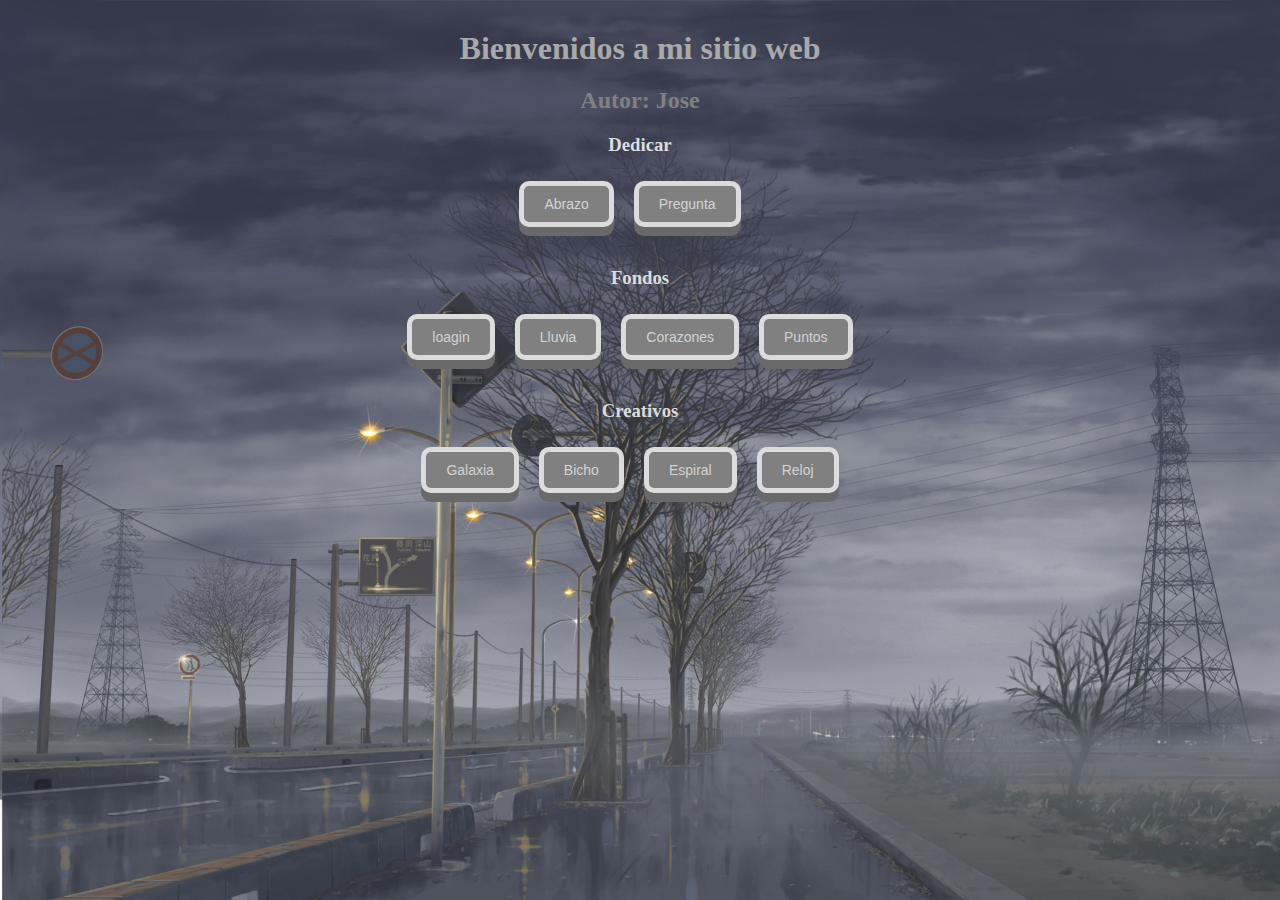
==== index.html @ 63611f39 "add fuentes" ====
<!DOCTYPE html>
<html lang="en">
<head>
    <meta charset="UTF-8">
    <meta http-equiv="X-UA-Compatible" content="IE=edge">
    <meta name="viewport" content="width=device-width, initial-scale=1.0">
    <title>Mi mundo</title>
    <link rel="stylesheet" href="css/index.css">
</head>
<body>
    
    <body class="fondo"></body>

    <section class="container">
    </section>
  
    
    <h1>Bienvenidos a mi sitio web</h1>
    <h2>Autor: Jose</h2>
    
    <h3>Dedicar</h3>
        <ul class="lista">
            <button class="boto1"><li><a href="abrazo.html" class="rayas" style=" color: rgb(211, 211, 211);">Abrazo</a></li></button>
            <button class="boto1"><li><a href="pregunta.html" class="rayas" style=" color: rgb(211, 211, 211);">Pregunta</a></li></button>
        </ul>
        
    <h3>Fondos</h3>
        <ul class="lista">
            <button class="boto1"><li><a href="loagin.html" class="rayas" style=" color: rgb(211, 211, 211);">loagin</a></li></button>
            <button class="boto1"><li><a href="lluvia.html" class="rayas" style=" color: rgb(211, 211, 211);">Lluvia</a></li></button>
            <button class="boto1"><li><a href="corazones.html" class="rayas" style=" color: rgb(211, 211, 211);">Corazones</a></li></button>
            <button class="boto1"><li><a href="puntos.html" class="rayas" style=" color: rgb(211, 211, 211);">Puntos</a></li></button>
        </ul>
    
    <h3>Creativos</h3>
        <ul class="lista">
            <button class="boto1"><li><a href="galaxia.html" class="rayas" style=" color: rgb(211, 211, 211);">Galaxia</a></li></button>
            <button class="boto1"><li><a href="bicho.html" class="rayas" style=" color: rgb(211, 211, 211);">Bicho</a></li></button>
            <button class="boto1"><li><a href="espiral.html" class="rayas" style=" color: rgb(211, 211, 211);">Espiral</a></li></button> 
            <button class="boto1"><li><a href="reloj.html" class="rayas" style=" color: rgb(211, 211, 211);">Reloj</a></li></button>       
        </ul>
    
        <script src="js/index.js"></script>
        
</body>
</html>
---- css/index.css ----
body {
    background-color:  rgb(192, 192, 192);
}
.boto1 {
    list-style: none; /* Para quitar el boton de inicio en los link */
    display: inline-block; 
    padding: 10px 20px; 
    font-size: 14px; /* Se establece el tamaño de la fuente */
    cursor: pointer; 
    text-align: center; 
    text-decoration: none; 
    outline: none; 
    color: rgb(225, 0, 0); /* El puento del boton */
    background-color: rgb(128, 128, 128); /* Color del fondo del boton */
    border: none; /* Se le hace un color de borde dependiendo de los siguientes datos, ej {2px solid red) se utilizaria sin las comillas */
    border-radius: 15px;/* Cambia las esquinas rodondeandolo */
 
    box-shadow: 0 9px rgb(105, 105, 105); /* Sombra del boton */
    margin-right: 20px; /* separar los botones */

    border-radius: 10px;
    border: 5px solid rgb(220, 220, 220);
    margin-top: 5px;
}
button:hover {
    border-radius: 8px;
    border: 8px double rgb(105, 105, 105);
    box-shadow: 0 0 10px rgb(255, 255, 255), 0 0 15px rgb(220, 220, 220), 0 0 20px rgb(105, 105, 105);
}
a {
    text-decoration: none;
}
.lista { /* Para centar el boton */
    font-size: 1.6em;
    font-weight: 900;
    font-family: Verdana, Geneva, Tahoma, sans-serif;
    display: flex;
    margin: 20px;
    justify-content: center;
    align-items: center;
}
h1, h2 {
    text-align: center;
}
h1 {
    color: rgb(169, 169, 169);
    display: flex;
   justify-content: center;
   padding-top: 30px;
}
h2 {
     color: rgb(128, 128, 128);
     display: flex;
   justify-content: center;
   padding-top: 20px;
}
h3 {
    color: rgb(220, 220, 220);
    display: flex;
   justify-content: center;
   padding-top: 20px;
    }


/* Decoracion de la lluvia de mi pagina web */
* {
    margin: 0;
    padding: 0;
    box-sizing: border-box;
}
.fondo {
    background-image: url(../img/paisaje.jpg);
    background-repeat: no-repeat;
    background-attachment: fixed;
    background-size: cover;
    background-position-y: bottom;  
}
.container {
    position: absolute;
    width: 100%;
    /* height: 100%; */
    /* animation: vapour 2s linear infinite;  */
}
/* @keyframes vapour {
    0%, 100% {
        backdrop-filter: blur(0);
    }
    50% {
        backdrop-filter: blur(2px);
    }
} */
.container i {
    position: absolute;
    width: 2px;
    height: 10px;
    top: -10px;
    background: #d3d3d3;
    animation: rain linear infinite;
}
@keyframes rain {
    0% {
        top: -10px;
    }
    100% {
        top: 110vh;
    }
}
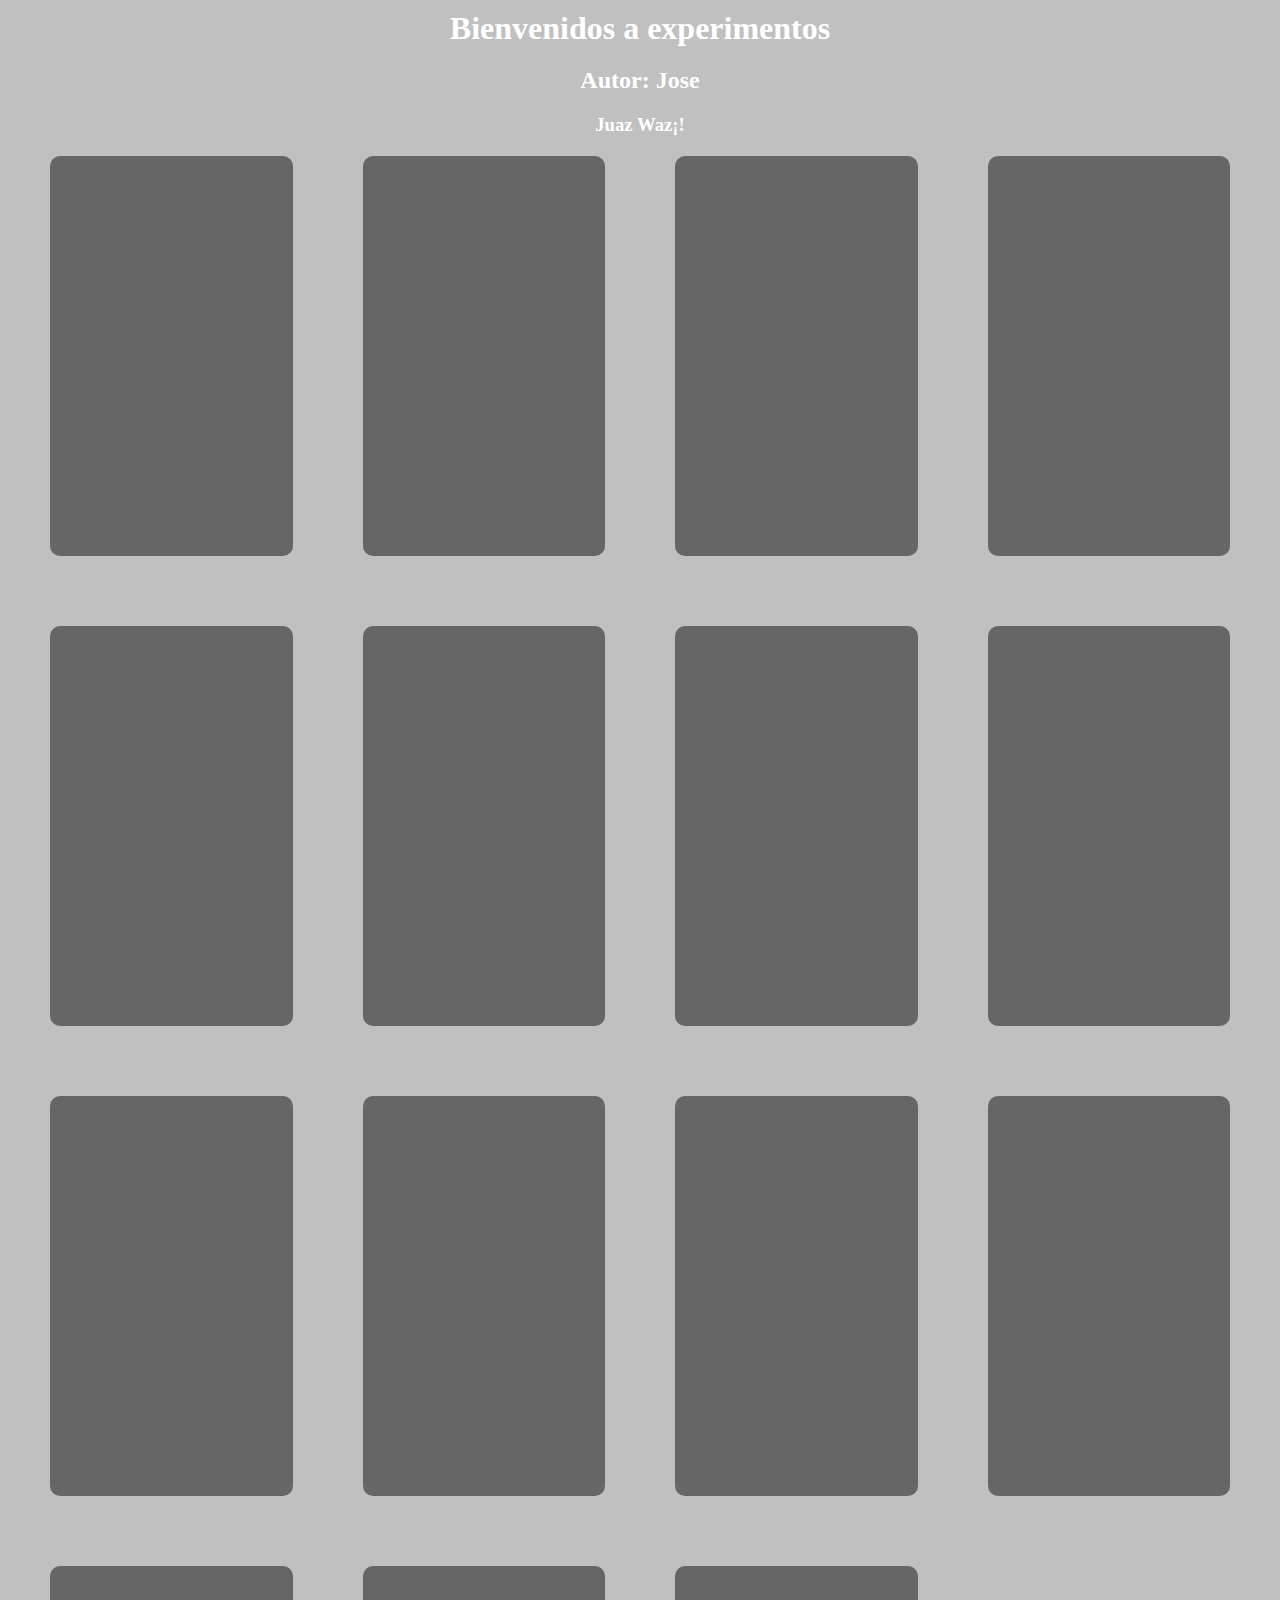
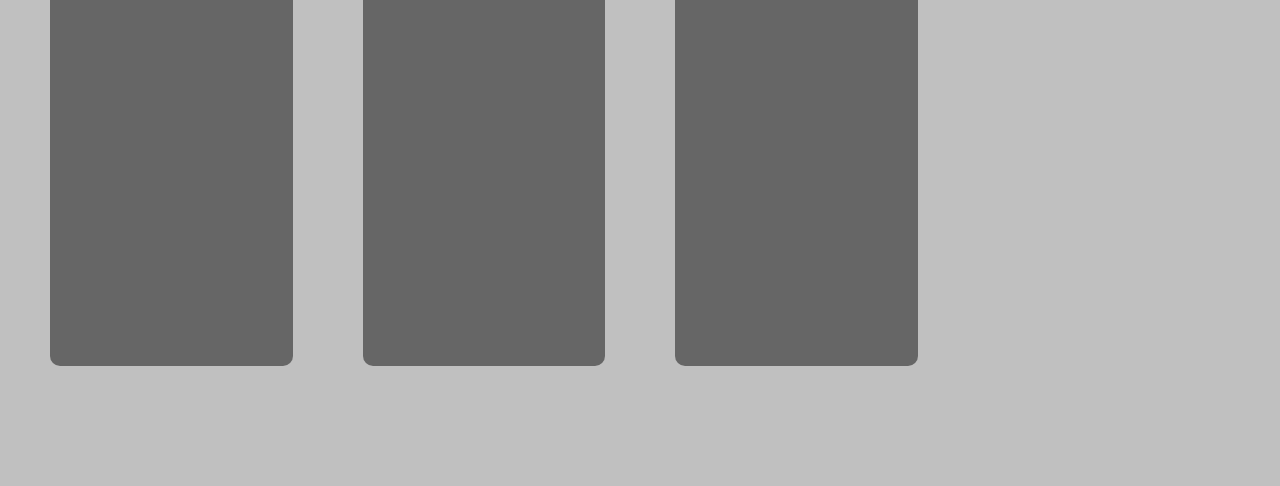
==== commit 8e7091c2: "cambios full" ====
--- a/index.html
+++ b/index.html
@@ -4,41 +4,74 @@
     <meta charset="UTF-8">
     <meta http-equiv="X-UA-Compatible" content="IE=edge">
     <meta name="viewport" content="width=device-width, initial-scale=1.0">
-    <title>Mi mundo</title>
+    <title>Mi sitio web</title>
     <link rel="stylesheet" href="css/index.css">
+    <link rel="preconnect" href="https://fonts.googleapis.com">
+<link rel="preconnect" href="https://fonts.gstatic.com" crossorigin>
+<link href="https://fonts.googleapis.com/css2?family=Poppins:wght@600;700&display=swap" rel="stylesheet">
 </head>
 <body>
-    
-    <body class="fondo"></body>
+  
+    <!-- <body class="fondo"></body> --> <!-- la imagen -->
+    <section class="container"></section> <!-- la animacion de la lluvia -->
 
-    <section class="container">
-    </section>
-  
-    
-    <h1>Bienvenidos a mi sitio web</h1>
-    <h2>Autor: Jose</h2>
-    
-    <h3>Dedicar</h3>
-        <ul class="lista">
-            <button class="boto1"><li><a href="abrazo.html" class="rayas" style=" color: rgb(211, 211, 211);">Abrazo</a></li></button>
-            <button class="boto1"><li><a href="pregunta.html" class="rayas" style=" color: rgb(211, 211, 211);">Pregunta</a></li></button>
-        </ul>
-        
-    <h3>Fondos</h3>
-        <ul class="lista">
-            <button class="boto1"><li><a href="loagin.html" class="rayas" style=" color: rgb(211, 211, 211);">loagin</a></li></button>
-            <button class="boto1"><li><a href="lluvia.html" class="rayas" style=" color: rgb(211, 211, 211);">Lluvia</a></li></button>
-            <button class="boto1"><li><a href="corazones.html" class="rayas" style=" color: rgb(211, 211, 211);">Corazones</a></li></button>
-            <button class="boto1"><li><a href="puntos.html" class="rayas" style=" color: rgb(211, 211, 211);">Puntos</a></li></button>
-        </ul>
-    
-    <h3>Creativos</h3>
-        <ul class="lista">
-            <button class="boto1"><li><a href="galaxia.html" class="rayas" style=" color: rgb(211, 211, 211);">Galaxia</a></li></button>
-            <button class="boto1"><li><a href="bicho.html" class="rayas" style=" color: rgb(211, 211, 211);">Bicho</a></li></button>
-            <button class="boto1"><li><a href="espiral.html" class="rayas" style=" color: rgb(211, 211, 211);">Espiral</a></li></button> 
-            <button class="boto1"><li><a href="reloj.html" class="rayas" style=" color: rgb(211, 211, 211);">Reloj</a></li></button>       
-        </ul>
+    <div class="main-page"> 
+        <h1 class="titulo">Bienvenidos a experimentos</h1>
+        <h2 class="titulo">Autor: Jose</h2>
+        <h3 class="titulo">Juaz Waz¡!</h3>
+
+        <div class="main-content">
+            <!-- <header class="box"> -->
+            <article class="article article-1">
+                <div class="style-img style-content"><a class="style-content" href="abrazo.html"></a></div>
+            </article>
+            <article class="article article-2">
+                <div class="style-img style-content"><a class="style-content" href="corazones.html"></a></div>
+            </article>
+            <article class="article article-3">
+                <div class="style-img style-content"><a class="style-content" href="pregunta.html"></a></div>
+            </article>
+            <article class="article article-4">
+                <div class="style-img style-content"><a class="style-content" href="bicho.html"></a></div>
+            </article>
+            <article class="article article-5">
+                <div class="style-img style-content"><a class="style-content" href="espiral.html"></a></div>
+            </article>
+            <article class="article article-6">
+                <div class="style-img style-content"><a class="style-content" href="lluvia.html"></a></div>
+            </article>
+            <article class="article article-7">
+                <div class="style-img style-content"><a class="style-content" href="loagin.html"></a></div>
+            </article>
+            <article class="article article-8">
+                <div class="style-img style-content"><a class="style-content" href="puntos.html"></a></div>
+            </article>
+            <article class="article article-9">
+                <div class="style-img style-content"><a class="style-content" href="reloj.html"></a></div>
+            </article>
+            <article class="article article-10">
+                <div class="style-img style-content"><a class="style-content" href="galaxia.html"></a></div>
+            </article>
+            <article class="article article-11">
+                <div class="style-img style-content"><a class="style-content" href=""></a></div>
+            </article>
+            <article class="article article-12">
+                <div class="style-img style-content"><a class="style-content" href=""></a></div>
+            </article>
+            <article class="article article-13">
+                <div class="style-img style-content"><a class="style-content" href=""></a></div>
+            </article>
+            <article class="article article-14">
+                <div class="style-img style-content"><a class="style-content" href=""></a></div>
+            </article>
+            <article class="article article-15">
+                <div class="style-img style-content"><a class="style-content" href=""></a></div>
+            </article>
+            <article class="article article-16">
+                <div class="style-img style-content"><a class="style-content" href=""></a></div>
+            </article>
+        </div>
+    </div>
     
         <script src="js/index.js"></script>
         
--- a/css/index.css
+++ b/css/index.css
@@ -1,4 +1,335 @@
+*{
+    padding: 0;
+    margin: 0;
+    box-sizing: border-box;
+}
+
+/* Estilos */
+.main-page {
+    grid-area: main-page;
+}
 body {
+    background-color: #000000;
+    width: 100%;
+    height: 100vh;
+    display: grid;
+    grid-template: "empty-left           main-page                   empty-right" /
+        minmax(50px, 1fr) minmax(200px, 1500px) minmax(50px, 1fr);
+
+}
+.titulo {
+    display: flex;
+    justify-content: center;
+    text-align: center;
+    padding: 10px;
+    color: white;
+}
+.main-content { /* sirve para volver mi contenedor en una cuadricula */
+    gap: 70px; /* el espacio entre contenedores */
+    margin-bottom: 50px; /* espacio entre la parte inferior con el contenido */
+    margin-top: 10px; /* espacio entre el header la imagen principal */
+    display: grid;
+    grid-template: "article-1 article-2 article-3 article-4"
+                    "article-5 article-6 article-7 article-8"
+                    "article-9 article-10 article-11 article-12"
+                    "article-13 article-14 article-15 article-16"
+                    "article-17 article-18 article-19 article-20"
+/*         "text-article-1 text-article-2 text-article-3"
+        "nuew-1 nuew-2 nuew-3"
+        "text-article-1-2 text-article-2-2 text-article-3-2" */;
+
+} 
+@media only screen and (max-width: 1200px) {
+    .box {
+        display: grid;
+        grid-template-columns: auto;
+    }
+
+    .main-content {
+        display: grid;
+        grid-template: "article-1 article-2 article-3"
+            /* "text-article-1 " */
+            "article-4 article-5 article-6"
+            "article-7 article-8 article-9"
+            "article-10 article-11 article-12"
+            "article-13 article-14 article-15"
+            "article-16 article-17 article-18"
+            "article-19 article-20 article-21"
+
+           /*  "text-article-2 "
+            "article-3"
+            "text-article-3"
+            "nuew-1 "
+            "text-article-1-2 "
+            "nuew-2"
+            "text-article-2-2"
+            "nuew-3"
+            "text-article-3-2"; */
+    }
+
+}
+@media only screen and (max-width: 900px) {
+    .box {
+        display: grid;
+        grid-template-columns: auto;
+    }
+
+    .main-content {
+        display: grid;
+        grid-template: "article-1 article-2"
+            /* "text-article-1 " */
+            "article-3 article-4"
+            "article-5 article-6"
+            "article-7 article-8"
+            "article-9 article-10"
+            "article-11 article-12"
+            "article-13 article-14"
+            "article-15 article-16"
+            "article-17 article-18"
+            "article-19 article-20"
+            "article-21 article-22"
+           /*  "text-article-2 "
+            "article-3"
+            "text-article-3"
+            "nuew-1 "
+            "text-article-1-2 "
+            "nuew-2"
+            "text-article-2-2"
+            "nuew-3"
+            "text-article-3-2"; */
+    }
+
+}
+@media only screen and (max-width: 600px) {
+    .box {
+        display: grid;
+        grid-template-columns: auto;
+    }
+
+    .main-content {
+        display: grid;
+        grid-template: "article-1 " auto
+            /* "text-article-1 " */
+            "article-2"
+            /* "text-article-2 " */
+            "article-3"
+            /* "text-article-3" */
+            "article-4"
+            "article-5"
+            "article-6"
+            "article-7"
+            "article-8"
+            "article-9"
+            "article-10"
+            "article-11"
+            "article-12"
+            "article-13"
+            "article-14"
+            "article-15"
+            "article-16"
+            "article-17"
+            "article-18"
+            "article-19"
+            "article-20"
+
+    }
+
+}
+.article {
+    border-radius: 10px;
+    height: 400px;
+    grid-area: article-1;
+}
+.article-1 {
+    grid-area: article-1;
+    border-radius: 10px;
+    background-color: rgb(64, 64, 64, .7);
+    background-image: url(../img/netflix_500x859.png);
+    background-size: cover; /* la imagen se ajusta para cubrir completamente el div */
+    background-repeat: no-repeat; /* para que no se repita la imagen */
+    background-position: center; /* centra la imagen en el contendor div */
+}
+.article-2 {
+    grid-area: article-2;
+    border-radius: 10px;
+    background-color: rgb(64, 64, 64, .7);
+    background-image: url(../img/disney_500x707.png);
+    background-size: cover; /* la imagen se ajusta para cubrir completamente el div */
+    background-repeat: no-repeat; /* para que no se repita la imagen */
+    background-position: center; /* centra la imagen en el contendor div */
+}
+
+.article-3 {
+    grid-area: article-3;
+    border-radius: 10px;
+    background-color: rgb(64, 64, 64, .7);
+    background-image: url(../img/game_of_thrones_480x800.png);
+    background-size: cover; /* la imagen se ajusta para cubrir completamente el div */
+    background-repeat: no-repeat; /* para que no se repita la imagen */
+    background-position: center; /* centra la imagen en el contendor div */
+}
+.article-4 {
+    grid-area: article-4;
+    border-radius: 10px;
+    background-color: rgb(64, 64, 64, .7);
+    background-image: url(../img/listas_500x889.png);
+    background-size: cover; /* la imagen se ajusta para cubrir completamente el div */
+    background-repeat: no-repeat; /* para que no se repita la imagen */
+    background-position: center; /* centra la imagen en el contendor div */
+}
+.article-5 {
+    grid-area: article-5;
+    border-radius: 10px;
+    background-color: rgb(64, 64, 64, .7);
+    background-image: url(../img/colores_500x889.png);
+    background-size: cover; /* la imagen se ajusta para cubrir completamente el div */
+    background-repeat: no-repeat; /* para que no se repita la imagen */
+    background-position: center; /* centra la imagen en el contendor div */
+}
+.article-6 {
+    grid-area: article-6;
+    border-radius: 10px;
+    background-color: rgb(64, 64, 64, .7);
+    background-image: url(../img/margin_367x584.png);
+    background-size: cover; /* la imagen se ajusta para cubrir completamente el div */
+    background-repeat: no-repeat; /* para que no se repita la imagen */
+    background-position: center; /* centra la imagen en el contendor div */
+}
+.article-7 {
+    grid-area: article-7;
+    border-radius: 10px;
+    background-color: rgb(64, 64, 64, .7);
+    background-image: url(../img/catalogo_500x820.png);
+    background-size: cover; /* la imagen se ajusta para cubrir completamente el div */
+    background-repeat: no-repeat; /* para que no se repita la imagen */
+    background-position: center; /* centra la imagen en el contendor div */
+}
+.article-8 {
+    grid-area: article-8;
+    border-radius: 10px;
+    background-color: rgb(64, 64, 64, .7);
+    background-image: url(../img/tabla_500x818.png);
+    background-size: cover; /* la imagen se ajusta para cubrir completamente el div */
+    background-repeat: no-repeat; /* para que no se repita la imagen */
+    background-position: center; /* centra la imagen en el contendor div */
+}
+.article-9 {
+    grid-area: article-9;
+    border-radius: 10px;
+    background-color: rgb(64, 64, 64, .7);
+    background-image: url(../img/formulario_500x809.png);
+    background-size: cover; /* la imagen se ajusta para cubrir completamente el div */
+    background-repeat: no-repeat; /* para que no se repita la imagen */
+    background-position: center; /* centra la imagen en el contendor div */
+}
+.article-10 {
+    grid-area: article-10;
+    border-radius: 10px;
+    background-color: rgb(64, 64, 64, .7);
+    background-image: url(../img/menu_iconos_500x795.png);
+    background-size: cover; /* la imagen se ajusta para cubrir completamente el div */
+    background-repeat: no-repeat; /* para que no se repita la imagen */
+    background-position: center; /* centra la imagen en el contendor div */
+}
+.article-11 {
+    grid-area: article-11;
+    border-radius: 10px;
+    background-color: rgb(64, 64, 64, .7);
+    background-image: url(../img/menu_sena_420x611.png);
+    background-size: cover; /* la imagen se ajusta para cubrir completamente el div */
+    background-repeat: no-repeat; /* para que no se repita la imagen */
+    background-position: center; /* centra la imagen en el contendor div */
+}
+.article-12 {
+    grid-area: article-12;
+    border-radius: 10px;
+    background-color: rgb(64, 64, 64, .7);
+    background-image: url(../img/media_queries_393x628.png);
+    background-size: cover; /* la imagen se ajusta para cubrir completamente el div */
+    background-repeat: no-repeat; /* para que no se repita la imagen */
+    background-position: center; /* centra la imagen en el contendor div */
+}
+.article-13 {
+    grid-area: article-13;
+    border-radius: 10px;
+    background-color: rgb(64, 64, 64, .7);
+    background-image: url(../img/menu_subitems_321x534.png);
+    background-size: cover; /* la imagen se ajusta para cubrir completamente el div */
+    background-repeat: no-repeat; /* para que no se repita la imagen */
+    background-position: center; /* centra la imagen en el contendor div */
+}
+.article-14 {
+    grid-area: article-14;
+    border-radius: 10px;
+    background-color: rgb(64, 64, 64, .7);
+    background-image: url(../img/toggle_500x779.png);
+    background-size: cover; /* la imagen se ajusta para cubrir completamente el div */
+    background-repeat: no-repeat; /* para que no se repita la imagen */
+    background-position: center; /* centra la imagen en el contendor div */
+}
+.article-15 {
+    grid-area: article-15;
+    border-radius: 10px;
+    background-color: rgb(64, 64, 64, .7);
+    background-image: url(../img/flex_box_500x882.png);
+    background-size: cover; /* la imagen se ajusta para cubrir completamente el div */
+    background-repeat: no-repeat; /* para que no se repita la imagen */
+    background-position: center; /* centra la imagen en el contendor div */
+}
+
+
+.style-content { /* sirve para que al darle click en cualquier parte del contenedor sirva el enlace */
+    display: block;
+    width: 100%;
+    height: 100%;
+}
+
+
+/* Decoracion de la lluvia de mi pagina web */
+/* ////////////////////////////////////////////////////////////////////////////////////////////////////// */
+/* ////////////////////////////////////////////////////////////////////////////////////////////////////// */
+
+.fondo {
+    background-image: url(../img/paisaje.jpg);
+    background-repeat: no-repeat;
+    background-attachment: fixed;
+    background-size: cover;
+    background-position-y: bottom;  
+}
+
+.container {
+    position: fixed;
+    width: 100%;
+    /* height: 100%; */
+    /* animation: vapour 2s linear infinite;  */
+}
+
+/* @keyframes vapour {
+    0%, 100% {
+        backdrop-filter: blur(0);
+    }
+    50% {
+        backdrop-filter: blur(2px);
+    }
+} */
+
+.container i {
+    position: absolute;
+    width: 2px;
+    height: 10px;
+    top: -10px;
+    background: #d3d3d3;
+    animation: rain linear infinite;
+}
+
+@keyframes rain {
+    0% {
+        top: -10px;
+    }
+    100% {
+        top: 150vh;
+    }
+}body {
     background-color:  rgb(192, 192, 192);
 }
 .boto1 {
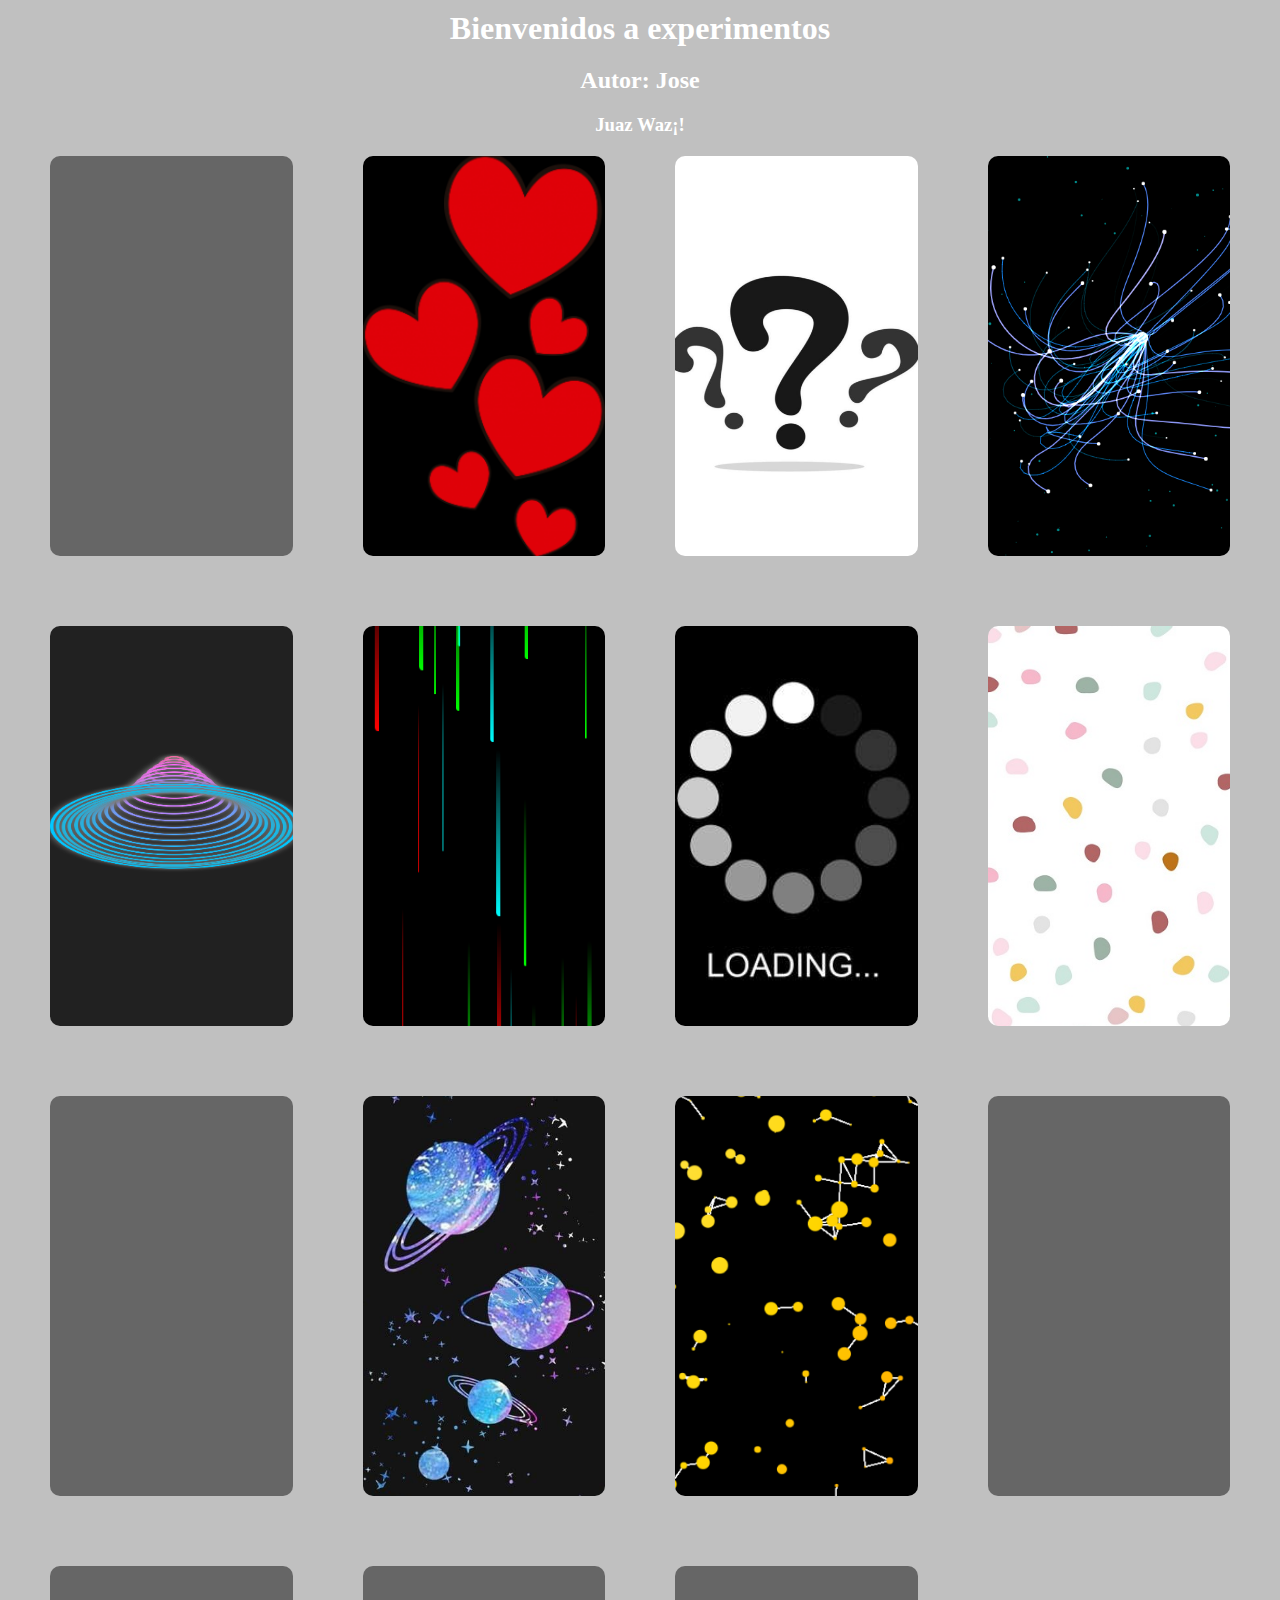
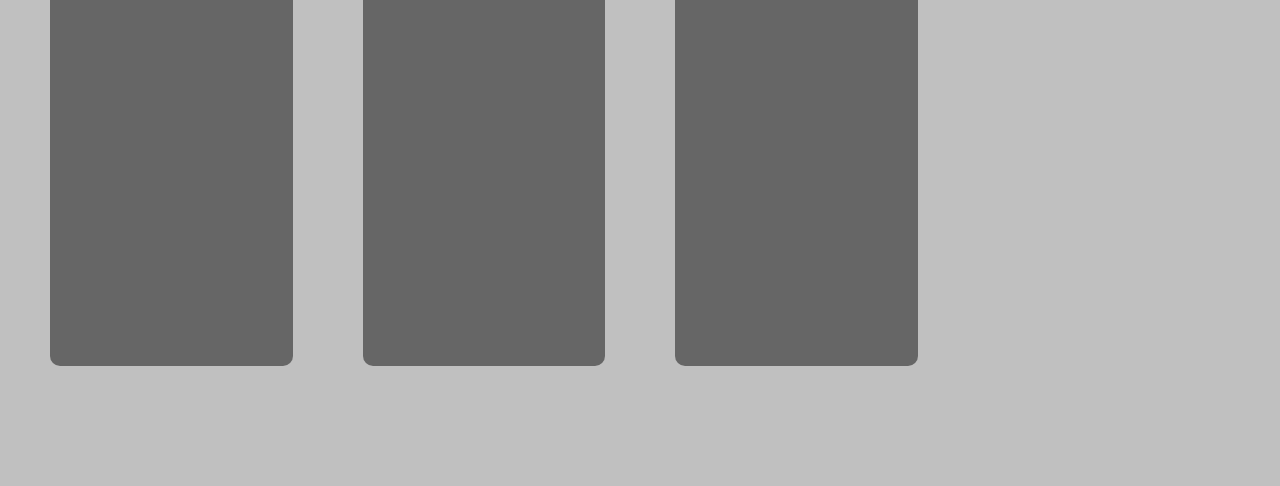
==== commit ec70116d: "cambios bonitos" ====
--- a/index.html
+++ b/index.html
@@ -53,7 +53,7 @@
                 <div class="style-img style-content"><a class="style-content" href="galaxia.html"></a></div>
             </article>
             <article class="article article-11">
-                <div class="style-img style-content"><a class="style-content" href=""></a></div>
+                <div class="style-img style-content"><a class="style-content" href="atomos.html"></a></div>
             </article>
             <article class="article article-12">
                 <div class="style-img style-content"><a class="style-content" href=""></a></div>
--- a/css/index.css
+++ b/css/index.css
@@ -153,7 +153,7 @@
     grid-area: article-2;
     border-radius: 10px;
     background-color: rgb(64, 64, 64, .7);
-    background-image: url(../img/disney_500x707.png);
+    background-image: url(../img/corazones_224x380.png);
     background-size: cover; /* la imagen se ajusta para cubrir completamente el div */
     background-repeat: no-repeat; /* para que no se repita la imagen */
     background-position: center; /* centra la imagen en el contendor div */
@@ -163,7 +163,7 @@
     grid-area: article-3;
     border-radius: 10px;
     background-color: rgb(64, 64, 64, .7);
-    background-image: url(../img/game_of_thrones_480x800.png);
+    background-image: url(../img/pregunta_474x762.png);
     background-size: cover; /* la imagen se ajusta para cubrir completamente el div */
     background-repeat: no-repeat; /* para que no se repita la imagen */
     background-position: center; /* centra la imagen en el contendor div */
@@ -172,7 +172,7 @@
     grid-area: article-4;
     border-radius: 10px;
     background-color: rgb(64, 64, 64, .7);
-    background-image: url(../img/listas_500x889.png);
+    background-image: url(../img/bicho_342x567.png);
     background-size: cover; /* la imagen se ajusta para cubrir completamente el div */
     background-repeat: no-repeat; /* para que no se repita la imagen */
     background-position: center; /* centra la imagen en el contendor div */
@@ -181,7 +181,7 @@
     grid-area: article-5;
     border-radius: 10px;
     background-color: rgb(64, 64, 64, .7);
-    background-image: url(../img/colores_500x889.png);
+    background-image: url(../img/espiral_349x545.png);
     background-size: cover; /* la imagen se ajusta para cubrir completamente el div */
     background-repeat: no-repeat; /* para que no se repita la imagen */
     background-position: center; /* centra la imagen en el contendor div */
@@ -190,7 +190,7 @@
     grid-area: article-6;
     border-radius: 10px;
     background-color: rgb(64, 64, 64, .7);
-    background-image: url(../img/margin_367x584.png);
+    background-image: url(../img/lluvia_colores_289x571.png);
     background-size: cover; /* la imagen se ajusta para cubrir completamente el div */
     background-repeat: no-repeat; /* para que no se repita la imagen */
     background-position: center; /* centra la imagen en el contendor div */
@@ -199,7 +199,7 @@
     grid-area: article-7;
     border-radius: 10px;
     background-color: rgb(64, 64, 64, .7);
-    background-image: url(../img/catalogo_500x820.png);
+    background-image: url(../img/cargando_225x450.png);
     background-size: cover; /* la imagen se ajusta para cubrir completamente el div */
     background-repeat: no-repeat; /* para que no se repita la imagen */
     background-position: center; /* centra la imagen en el contendor div */
@@ -208,7 +208,7 @@
     grid-area: article-8;
     border-radius: 10px;
     background-color: rgb(64, 64, 64, .7);
-    background-image: url(../img/tabla_500x818.png);
+    background-image: url(../img/puntos_300x600.png);
     background-size: cover; /* la imagen se ajusta para cubrir completamente el div */
     background-repeat: no-repeat; /* para que no se repita la imagen */
     background-position: center; /* centra la imagen en el contendor div */
@@ -217,7 +217,7 @@
     grid-area: article-9;
     border-radius: 10px;
     background-color: rgb(64, 64, 64, .7);
-    background-image: url(../img/formulario_500x809.png);
+    background-image: url();
     background-size: cover; /* la imagen se ajusta para cubrir completamente el div */
     background-repeat: no-repeat; /* para que no se repita la imagen */
     background-position: center; /* centra la imagen en el contendor div */
@@ -226,7 +226,7 @@
     grid-area: article-10;
     border-radius: 10px;
     background-color: rgb(64, 64, 64, .7);
-    background-image: url(../img/menu_iconos_500x795.png);
+    background-image: url(../img/galaxia_371x685.png);
     background-size: cover; /* la imagen se ajusta para cubrir completamente el div */
     background-repeat: no-repeat; /* para que no se repita la imagen */
     background-position: center; /* centra la imagen en el contendor div */
@@ -235,7 +235,7 @@
     grid-area: article-11;
     border-radius: 10px;
     background-color: rgb(64, 64, 64, .7);
-    background-image: url(../img/menu_sena_420x611.png);
+    background-image: url(../img/atomos_300x550.png);
     background-size: cover; /* la imagen se ajusta para cubrir completamente el div */
     background-repeat: no-repeat; /* para que no se repita la imagen */
     background-position: center; /* centra la imagen en el contendor div */
@@ -407,7 +407,7 @@
     background-position-y: bottom;  
 }
 .container {
-    position: absolute;
+    position: fixed;
     width: 100%;
     /* height: 100%; */
     /* animation: vapour 2s linear infinite;  */
